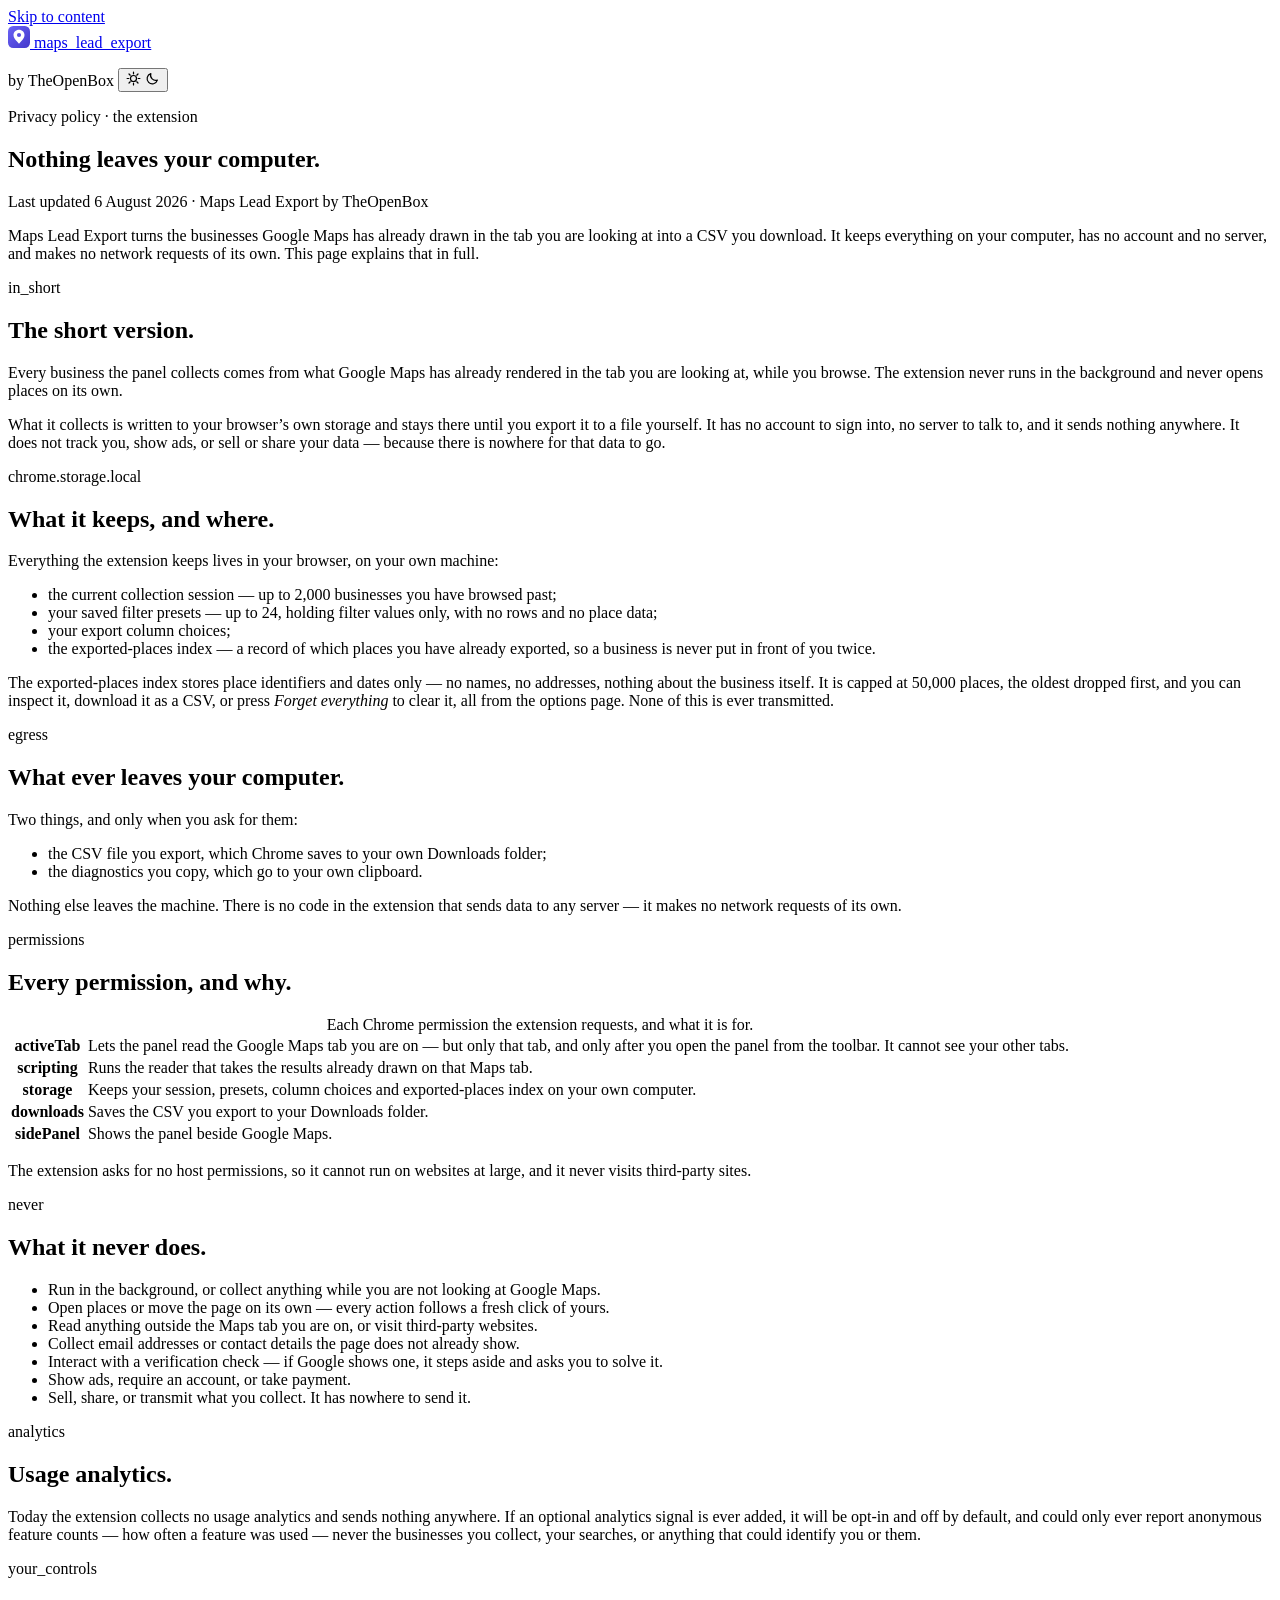
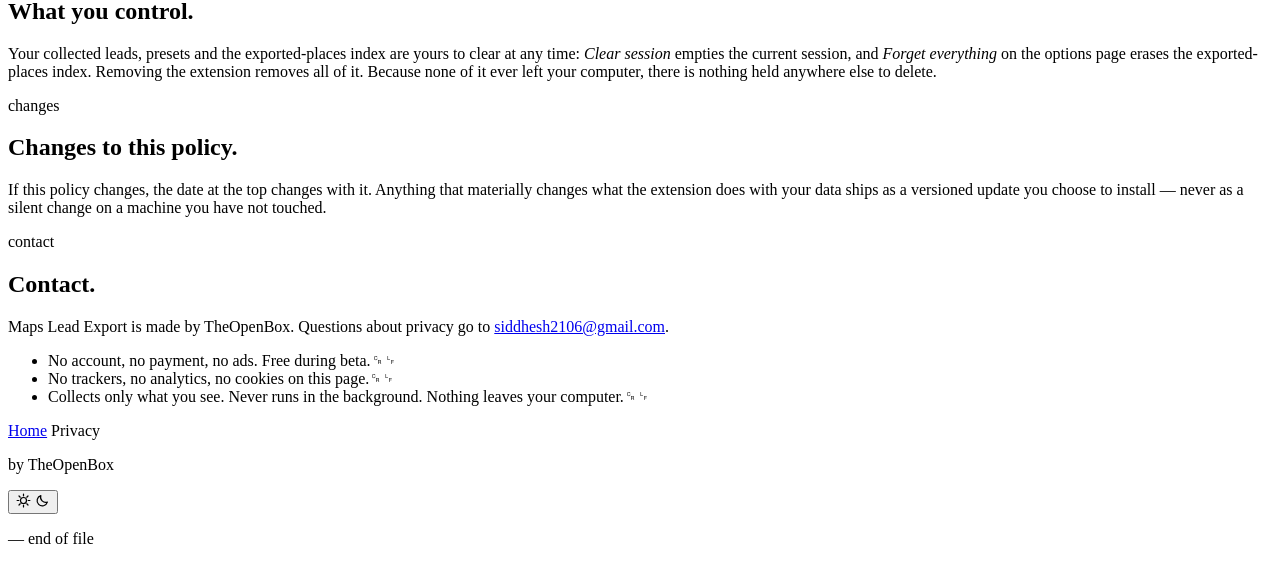
==== website/privacy/index.html @ 12a94a4e "Add the extension's privacy policy at /privacy The Chrome Web Store listing needs a privacy policy U" ====
<!doctype html>
<html lang="en">
  <head>
    <meta charset="utf-8" />
    <meta name="viewport" content="width=device-width, initial-scale=1" />
    <title>Privacy — Maps Lead Export</title>
    <meta
      name="description"
      content="What Maps Lead Export does with your data: nothing leaves your computer. No account, no server, no tracking, no analytics. The full privacy policy for the extension."
    />
    <link rel="canonical" href="https://maps-lead-export.vercel.app/privacy" />
    <meta property="og:title" content="Privacy — Maps Lead Export" />
    <meta
      property="og:description"
      content="Nothing leaves your computer. No account, no server, no tracking. The full privacy policy for the Maps Lead Export extension."
    />
    <meta property="og:type" content="website" />
    <meta property="og:url" content="https://maps-lead-export.vercel.app/privacy" />
    <meta property="og:image" content="https://maps-lead-export.vercel.app/og.png" />
    <meta property="og:image:width" content="1200" />
    <meta property="og:image:height" content="630" />
    <meta name="theme-color" media="(prefers-color-scheme: light)" content="#FAF9F6" />
    <meta name="theme-color" media="(prefers-color-scheme: dark)" content="#121118" />
    <link rel="icon" type="image/svg+xml" href="/favicon.svg" />

    <!-- Theme before first paint, so a stored choice never flashes. -->
    <script>
      (function () {
        document.documentElement.classList.add("js");
        try {
          var t = localStorage.getItem("mle-theme");
          if (t === "light" || t === "dark") document.documentElement.setAttribute("data-theme", t);
        } catch (e) {}
      })();
    </script>

    <link rel="preload" href="/fonts/fraunces-var.woff2" as="font" type="font/woff2" crossorigin />
    <link rel="stylesheet" href="/styles.css" />
  </head>

  <body>
    <a class="skip-link" href="#main">Skip to content</a>

    <div class="gutter" id="gutter" aria-hidden="true"></div>

    <header class="masthead wrap">
      <a class="masthead-brand" href="/" aria-label="Maps Lead Export — home">
        <svg class="pin" viewBox="0 0 128 128" width="22" height="22" aria-hidden="true">
          <defs>
            <linearGradient id="ping" x1="0" y1="0" x2="1" y2="1">
              <stop offset="0" stop-color="#6A63F6" />
              <stop offset="1" stop-color="#4338CA" />
            </linearGradient>
          </defs>
          <rect width="128" height="128" rx="30" fill="url(#ping)" />
          <path
            fill="#fff"
            fill-rule="evenodd"
            d="M64 22c-17.7 0-32 13.6-32 30.4 0 13.1 8.6 24.8 17.9 34.9L64 103l14.1-15.7C87.4 77.2 96 65.5 96 52.4 96 35.6 81.7 22 64 22Zm0 42a12 12 0 1 1 0-24 12 12 0 0 1 0 24Z"
          />
        </svg>
        <span class="masthead-name mono">maps_lead_export</span>
      </a>
      <p class="masthead-side">
        <span class="mono muted">by TheOpenBox</span>
        <button class="theme-toggle" type="button" data-theme-toggle aria-label="Switch between light and dark">
          <svg class="icon-sun" viewBox="0 0 16 16" width="15" height="15" aria-hidden="true">
            <circle cx="8" cy="8" r="3.2" fill="none" stroke="currentColor" stroke-width="1.3" />
            <path
              d="M8 1.2v1.8M8 13v1.8M1.2 8H3M13 8h1.8M3.2 3.2l1.3 1.3M11.5 11.5l1.3 1.3M12.8 3.2l-1.3 1.3M4.5 11.5l-1.3 1.3"
              stroke="currentColor"
              stroke-width="1.3"
              stroke-linecap="round"
            />
          </svg>
          <svg class="icon-moon" viewBox="0 0 16 16" width="15" height="15" aria-hidden="true">
            <path
              d="M13.2 9.8A5.6 5.6 0 0 1 6.2 2.8a5.6 5.6 0 1 0 7 7Z"
              fill="none"
              stroke="currentColor"
              stroke-width="1.3"
              stroke-linejoin="round"
            />
          </svg>
        </button>
      </p>
    </header>

    <main id="main">
      <!-- ============================================================ A · header -->
      <section class="section doc-head wrap" data-letter="A">
        <p class="kicker mono">Privacy policy · the extension</p>
        <h1 class="display doc-title">Nothing leaves your computer<span class="stop">.</span></h1>
        <p class="updated mono">Last updated 6 August 2026 · Maps Lead Export by TheOpenBox</p>
        <p class="doc-lede">
          Maps Lead Export turns the businesses Google Maps has already drawn in the tab you are
          looking at into a CSV you download. It keeps everything on your computer, has no account
          and no server, and makes no network requests of its own. This page explains that in full.
        </p>
      </section>

      <!-- ============================================================ B · in_short -->
      <section class="section wrap" data-letter="B">
        <header class="sec-head">
          <span class="cellref mono">in_short</span>
          <h2 class="display">The short version<span class="stop">.</span></h2>
        </header>
        <p class="body-copy">
          Every business the panel collects comes from what Google Maps has already rendered in the
          tab you are looking at, while you browse. The extension never runs in the background and
          never opens places on its own.
        </p>
        <p class="body-copy">
          What it collects is written to your browser&rsquo;s own storage and stays there until you
          export it to a file yourself. It has no account to sign into, no server to talk to, and it
          sends nothing anywhere. It does not track you, show ads, or sell or share your data —
          because there is nowhere for that data to go.
        </p>
      </section>

      <!-- ============================================================ C · stored -->
      <section class="section wrap" data-letter="C">
        <header class="sec-head">
          <span class="cellref mono">chrome.storage.local</span>
          <h2 class="display">What it keeps, and where<span class="stop">.</span></h2>
        </header>
        <p class="body-copy">
          Everything the extension keeps lives in your browser, on your own machine:
        </p>
        <ul class="points">
          <li>the current collection session — up to 2,000 businesses you have browsed past;</li>
          <li>your saved filter presets — up to 24, holding filter values only, with no rows and no place data;</li>
          <li>your export column choices;</li>
          <li>the exported-places index — a record of which places you have already exported, so a business is never put in front of you twice.</li>
        </ul>
        <p class="body-copy">
          The exported-places index stores place identifiers and dates only — no names, no addresses,
          nothing about the business itself. It is capped at 50,000 places, the oldest dropped first,
          and you can inspect it, download it as a CSV, or press <em>Forget everything</em> to clear
          it, all from the options page. None of this is ever transmitted.
        </p>
      </section>

      <!-- ============================================================ D · leaves -->
      <section class="section wrap" data-letter="D">
        <header class="sec-head">
          <span class="cellref mono">egress</span>
          <h2 class="display">What ever leaves your computer<span class="stop">.</span></h2>
        </header>
        <p class="body-copy">Two things, and only when you ask for them:</p>
        <ul class="points">
          <li>the CSV file you export, which Chrome saves to your own Downloads folder;</li>
          <li>the diagnostics you copy, which go to your own clipboard.</li>
        </ul>
        <p class="body-copy">
          Nothing else leaves the machine. There is no code in the extension that sends data to any
          server — it makes no network requests of its own.
        </p>
      </section>

      <!-- ============================================================ E · permissions -->
      <section class="section wrap" data-letter="E">
        <header class="sec-head">
          <span class="cellref mono">permissions</span>
          <h2 class="display">Every permission, and why<span class="stop">.</span></h2>
        </header>
        <table class="perms">
          <caption class="sr-only">Each Chrome permission the extension requests, and what it is for.</caption>
          <tbody>
            <tr>
              <th scope="row">activeTab</th>
              <td>
                Lets the panel read the Google Maps tab you are on — but only that tab, and only
                after you open the panel from the toolbar. It cannot see your other tabs.
              </td>
            </tr>
            <tr>
              <th scope="row">scripting</th>
              <td>Runs the reader that takes the results already drawn on that Maps tab.</td>
            </tr>
            <tr>
              <th scope="row">storage</th>
              <td>
                Keeps your session, presets, column choices and exported-places index on your own
                computer.
              </td>
            </tr>
            <tr>
              <th scope="row">downloads</th>
              <td>Saves the CSV you export to your Downloads folder.</td>
            </tr>
            <tr>
              <th scope="row">sidePanel</th>
              <td>Shows the panel beside Google Maps.</td>
            </tr>
          </tbody>
        </table>
        <p class="body-copy">
          The extension asks for no host permissions, so it cannot run on websites at large, and it
          never visits third-party sites.
        </p>
      </section>

      <!-- ============================================================ F · never -->
      <section class="section wrap" data-letter="F">
        <header class="sec-head">
          <span class="cellref mono">never</span>
          <h2 class="display">What it never does<span class="stop">.</span></h2>
        </header>
        <ul class="points">
          <li>Run in the background, or collect anything while you are not looking at Google Maps.</li>
          <li>Open places or move the page on its own — every action follows a fresh click of yours.</li>
          <li>Read anything outside the Maps tab you are on, or visit third-party websites.</li>
          <li>Collect email addresses or contact details the page does not already show.</li>
          <li>Interact with a verification check — if Google shows one, it steps aside and asks you to solve it.</li>
          <li>Show ads, require an account, or take payment.</li>
          <li>Sell, share, or transmit what you collect. It has nowhere to send it.</li>
        </ul>
      </section>

      <!-- ============================================================ G · analytics -->
      <section class="section wrap" data-letter="G">
        <header class="sec-head">
          <span class="cellref mono">analytics</span>
          <h2 class="display">Usage analytics<span class="stop">.</span></h2>
        </header>
        <p class="body-copy">
          Today the extension collects no usage analytics and sends nothing anywhere. If an optional
          analytics signal is ever added, it will be opt-in and off by default, and could only ever
          report anonymous feature counts — how often a feature was used — never the businesses you
          collect, your searches, or anything that could identify you or them.
        </p>
      </section>

      <!-- ============================================================ H · controls -->
      <section class="section wrap" data-letter="H">
        <header class="sec-head">
          <span class="cellref mono">your_controls</span>
          <h2 class="display">What you control<span class="stop">.</span></h2>
        </header>
        <p class="body-copy">
          Your collected leads, presets and the exported-places index are yours to clear at any
          time: <em>Clear session</em> empties the current session, and <em>Forget everything</em> on
          the options page erases the exported-places index. Removing the extension removes all of
          it. Because none of it ever left your computer, there is nothing held anywhere else to
          delete.
        </p>
      </section>

      <!-- ============================================================ I · changes -->
      <section class="section wrap" data-letter="I">
        <header class="sec-head">
          <span class="cellref mono">changes</span>
          <h2 class="display">Changes to this policy<span class="stop">.</span></h2>
        </header>
        <p class="body-copy">
          If this policy changes, the date at the top changes with it. Anything that materially
          changes what the extension does with your data ships as a versioned update you choose to
          install — never as a silent change on a machine you have not touched.
        </p>
      </section>

      <!-- ============================================================ J · contact -->
      <section class="section wrap" data-letter="J">
        <header class="sec-head">
          <span class="cellref mono">contact</span>
          <h2 class="display">Contact<span class="stop">.</span></h2>
        </header>
        <p class="body-copy">
          Maps Lead Export is made by TheOpenBox. Questions about privacy go to
          <!-- CONTACT: confirm the public address before this goes to production. -->
          <a href="mailto:siddhesh2106@gmail.com">siddhesh2106@gmail.com</a>.
        </p>
      </section>
    </main>

    <footer class="footer wrap" data-letter="K">
      <ul class="footer-lines mono">
        <li>No account, no payment, no ads. Free during beta.<span class="crlf" aria-hidden="true">␍␊</span></li>
        <li>No trackers, no analytics, no cookies on this page.<span class="crlf" aria-hidden="true">␍␊</span></li>
        <li>Collects only what you see. Never runs in the background. Nothing leaves your computer.<span class="crlf" aria-hidden="true">␍␊</span></li>
      </ul>

      <nav class="footer-nav mono" aria-label="Site">
        <a href="/">Home</a>
        <span aria-current="page">Privacy</span>
      </nav>

      <div class="footer-foot">
        <p class="mono muted">by TheOpenBox</p>
        <button class="theme-toggle" type="button" data-theme-toggle aria-label="Switch between light and dark">
          <svg class="icon-sun" viewBox="0 0 16 16" width="15" height="15" aria-hidden="true">
            <circle cx="8" cy="8" r="3.2" fill="none" stroke="currentColor" stroke-width="1.3" />
            <path
              d="M8 1.2v1.8M8 13v1.8M1.2 8H3M13 8h1.8M3.2 3.2l1.3 1.3M11.5 11.5l1.3 1.3M12.8 3.2l-1.3 1.3M4.5 11.5l-1.3 1.3"
              stroke="currentColor"
              stroke-width="1.3"
              stroke-linecap="round"
            />
          </svg>
          <svg class="icon-moon" viewBox="0 0 16 16" width="15" height="15" aria-hidden="true">
            <path
              d="M13.2 9.8A5.6 5.6 0 0 1 6.2 2.8a5.6 5.6 0 1 0 7 7Z"
              fill="none"
              stroke="currentColor"
              stroke-width="1.3"
              stroke-linejoin="round"
            />
          </svg>
        </button>
      </div>

      <p class="eof mono">— end of file</p>
    </footer>

    <script src="/site.js"></script>
  </body>
</html>
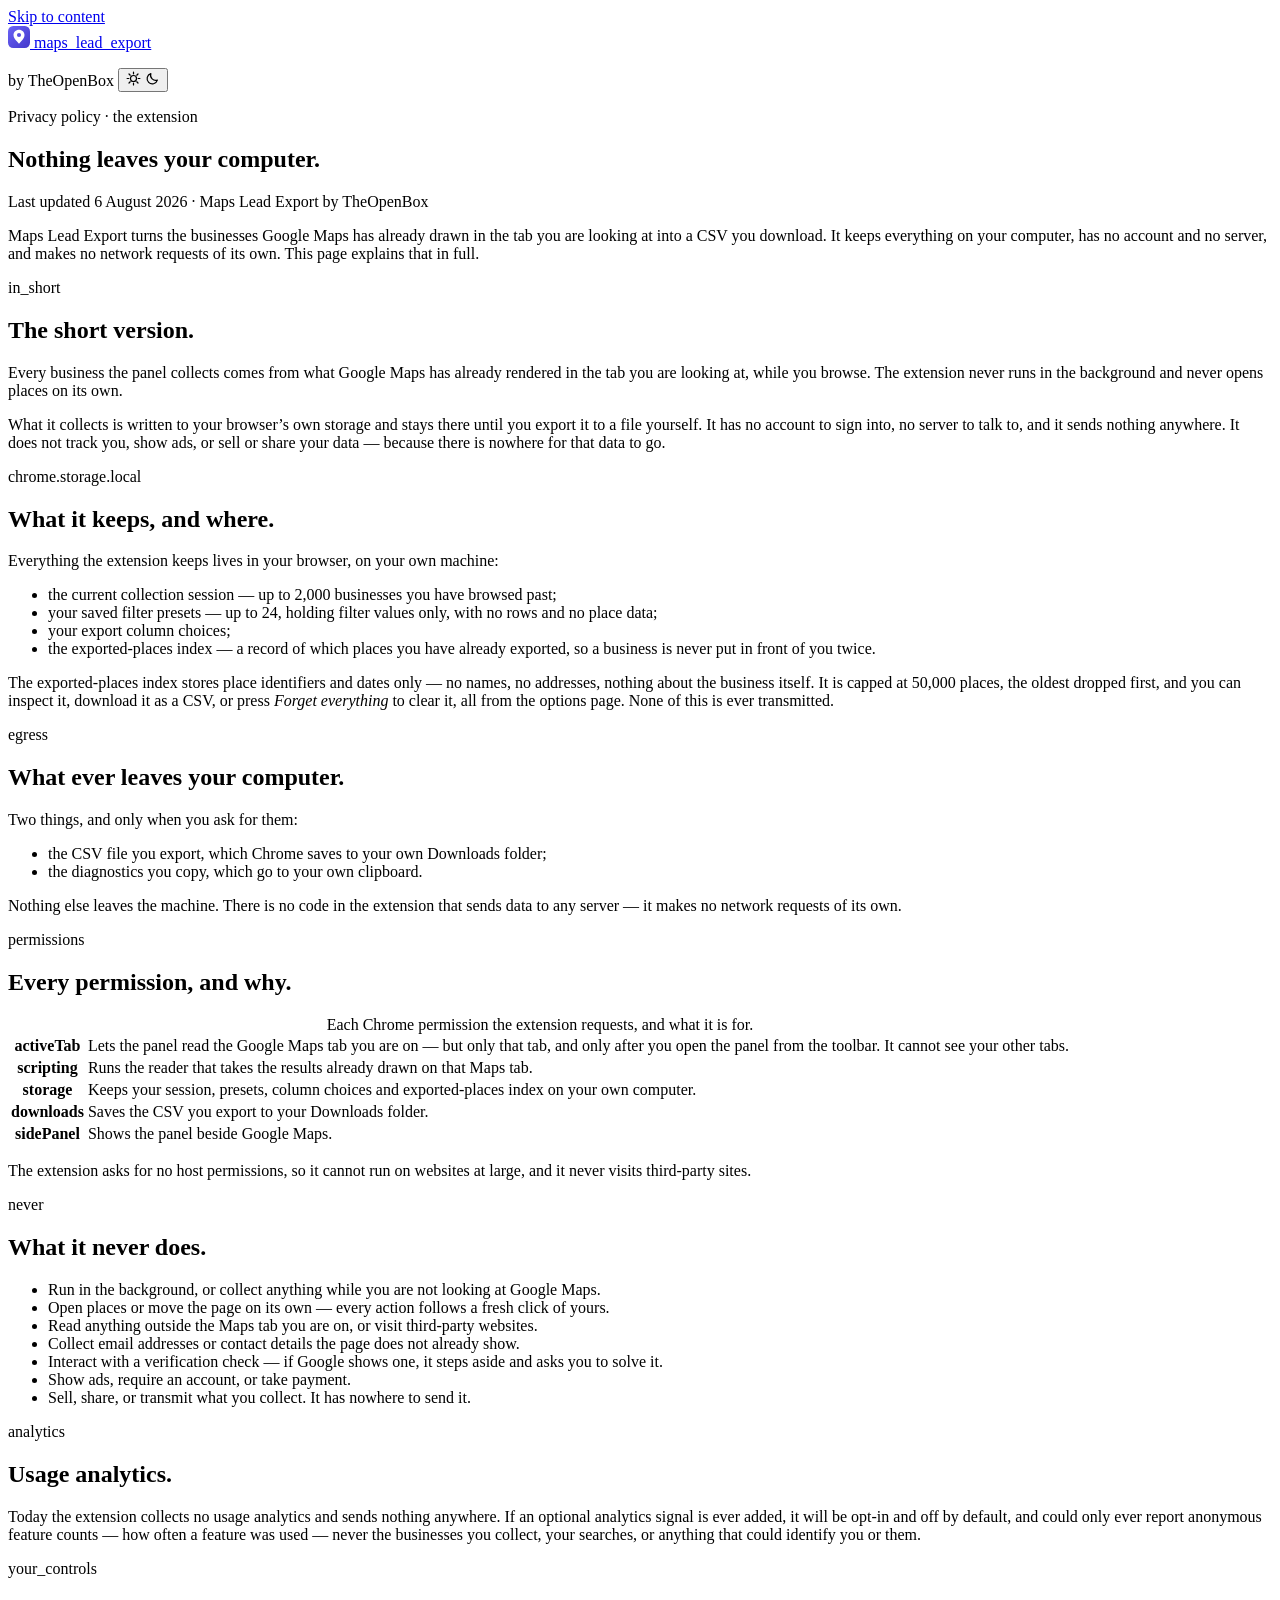
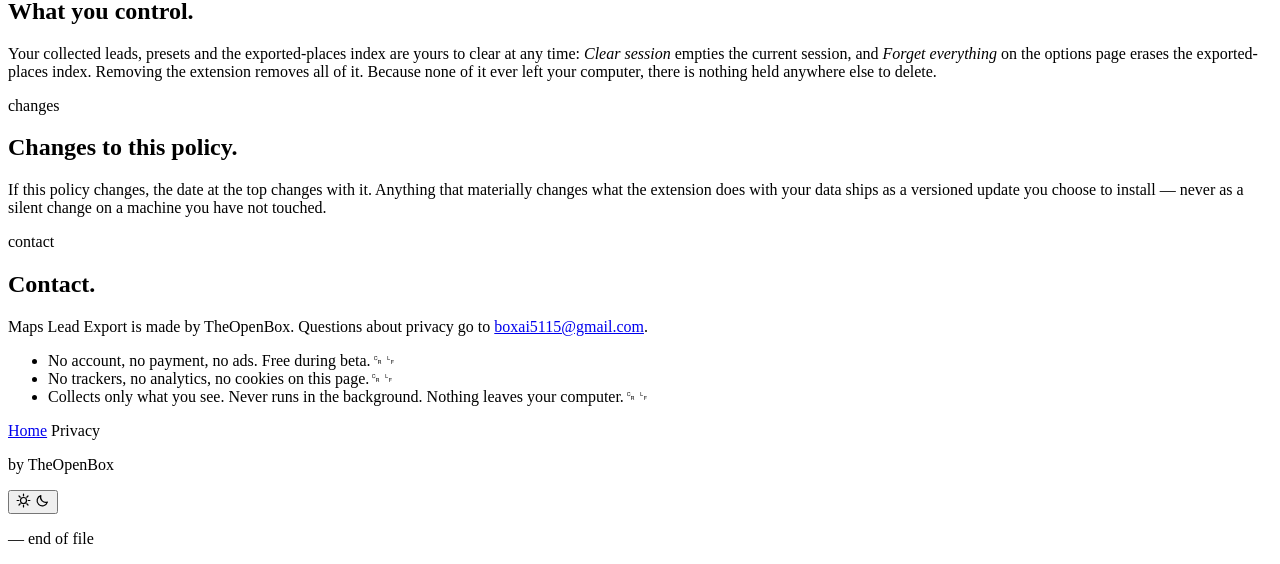
==== commit 6d7c06ed: "Privacy: set the public contact address Replaces the pending placeholder with the confirmed contact " ====
--- a/website/privacy/index.html
+++ b/website/privacy/index.html
@@ -268,8 +268,7 @@
         </header>
         <p class="body-copy">
           Maps Lead Export is made by TheOpenBox. Questions about privacy go to
-          <!-- CONTACT: confirm the public address before this goes to production. -->
-          <a href="mailto:siddhesh2106@gmail.com">siddhesh2106@gmail.com</a>.
+          <a href="mailto:boxai5115@gmail.com">boxai5115@gmail.com</a>.
         </p>
       </section>
     </main>
